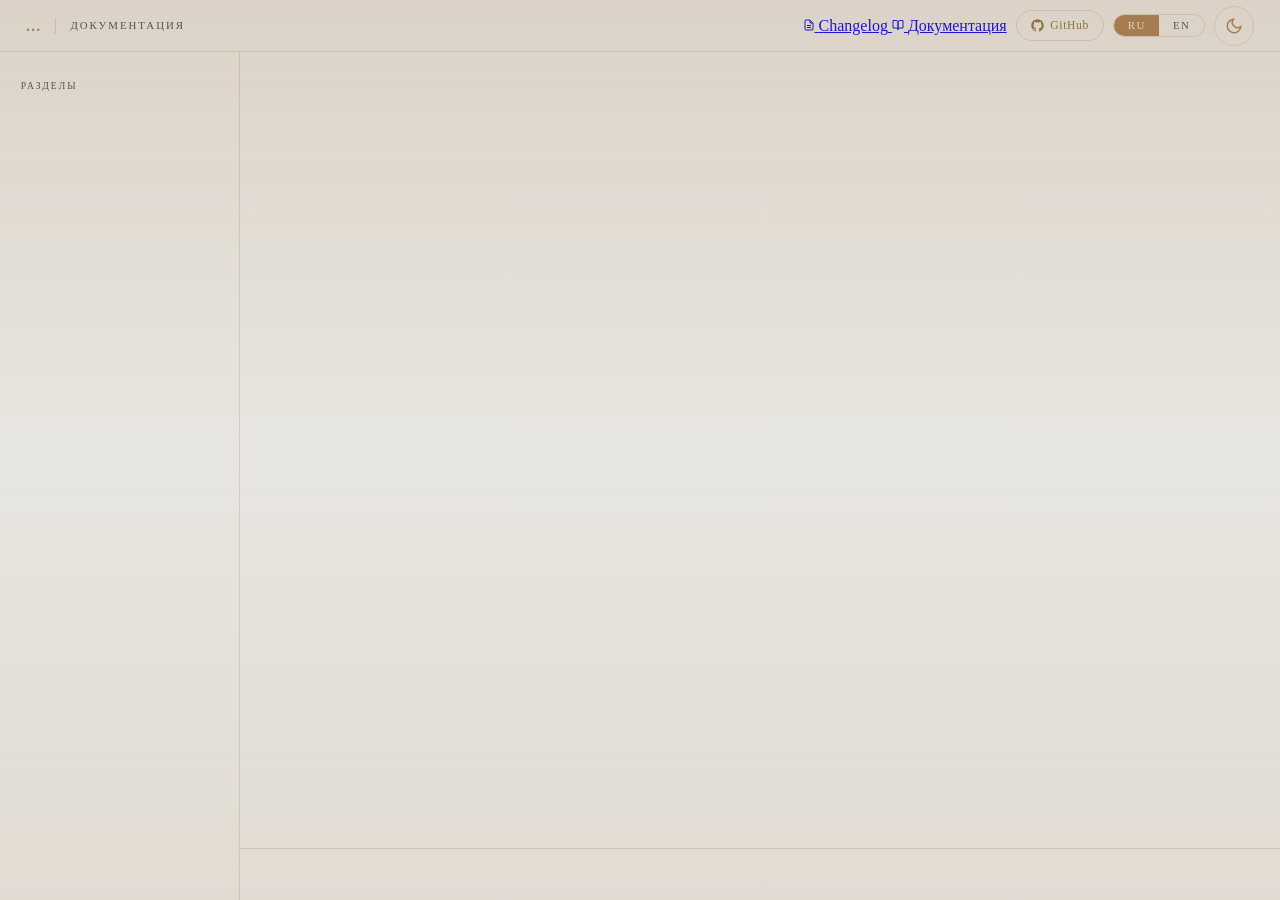
==== src/docs.html @ 7ac55b08 "broswer cache busting" ====
<!DOCTYPE html>
<html lang="ru" data-theme="dark">
<head>
  <meta charset="UTF-8" />
  <meta name="viewport" content="width=device-width, initial-scale=1.0" />
  <title>Документация — Zenjex</title>

  <link rel="stylesheet" href="css/variables.css" />
  <link rel="stylesheet" href="css/animations.css" />
  <link rel="stylesheet" href="css/layout.css" />
  <link rel="stylesheet" href="css/wiki.css" />
  <link rel="stylesheet" href="css/docs.css" />
</head>
<body>

<div class="app">

  <header class="topbar">
    <div class="topbar-left">
      <button class="sidebar-toggle" id="sidebar-toggle" aria-label="Toggle navigation" onclick="toggleSidebar()">
        <svg width="16" height="16" viewBox="0 0 24 24" fill="none" stroke="currentColor" stroke-width="2">
          <path d="M3 12h18M3 6h18M3 18h18"/>
        </svg>
      </button>
      <a class="topbar-logo" id="portfolio-link" href="#" aria-label="Back to portfolio">
        <span class="topbar-logo-name"><span id="topbar-project">…</span></span>
      </a>
      <div class="topbar-sep"></div>
      <span class="topbar-label t" data-ru="Документация" data-en="Documentation">Документация</span>
    </div>

    <div class="topbar-right">
      <nav class="topbar-nav" aria-label="Site navigation">
        <a class="topbar-nav-link" href="index.html">
          <svg width="12" height="12" viewBox="0 0 24 24" fill="none" stroke="currentColor" stroke-width="2">
            <path d="M14 2H6a2 2 0 00-2 2v16a2 2 0 002 2h12a2 2 0 002-2V8z"/>
            <polyline points="14 2 14 8 20 8"/>
            <line x1="16" y1="13" x2="8" y2="13"/>
            <line x1="16" y1="17" x2="8" y2="17"/>
          </svg>
          <span class="t" data-ru="Changelog" data-en="Changelog">Changelog</span>
        </a>
        <a class="topbar-nav-link topbar-nav-link--active" href="docs.html">
          <svg width="12" height="12" viewBox="0 0 24 24" fill="none" stroke="currentColor" stroke-width="2">
            <path d="M2 3h6a4 4 0 014 4v14a3 3 0 00-3-3H2z"/>
            <path d="M22 3h-6a4 4 0 00-4 4v14a3 3 0 013-3h7z"/>
          </svg>
          <span class="t" data-ru="Документация" data-en="Docs">Документация</span>
        </a>
      </nav>

      <a class="repo-link" id="repo-link" href="#" target="_blank" rel="noopener">
        <svg width="13" height="13" viewBox="0 0 24 24" fill="currentColor">
          <path d="M12 .5C5.65.5.5 5.65.5 12c0 5.1 3.3 9.4 7.9 10.9.58.1.79-.25.79-.56v-2c-3.2.7-3.88-1.54-3.88-1.54-.52-1.34-1.28-1.7-1.28-1.7-1.05-.72.08-.7.08-.7 1.16.08 1.77 1.2 1.77 1.2 1.03 1.76 2.7 1.25 3.36.96.1-.75.4-1.25.73-1.54-2.55-.29-5.23-1.28-5.23-5.68 0-1.25.45-2.28 1.18-3.08-.12-.29-.51-1.46.11-3.04 0 0 .96-.31 3.15 1.18a10.9 10.9 0 015.74 0C17.3 5.37 18.26 5.68 18.26 5.68c.62 1.58.23 2.75.11 3.04.74.8 1.18 1.83 1.18 3.08 0 4.41-2.69 5.38-5.25 5.67.41.35.78 1.05.78 2.12v3.15c0 .31.21.67.8.56C20.2 21.4 23.5 17.1 23.5 12 23.5 5.65 18.35.5 12 .5z"/>
        </svg>
        GitHub
      </a>

      <div class="lang-switcher" role="group" aria-label="Language">
        <button class="lang-btn active" id="btn-ru" onclick="setLang('ru')">RU</button>
        <button class="lang-btn"        id="btn-en" onclick="setLang('en')">EN</button>
      </div>

      <button class="theme-switcher" id="theme-toggle" aria-label="Toggle theme" onclick="toggleTheme()">
        <svg class="theme-icon sun" viewBox="0 0 24 24" fill="none" stroke="currentColor" stroke-width="2">
          <circle cx="12" cy="12" r="5"/>
          <path d="M12 1v2M12 21v2M4.22 4.22l1.42 1.42M18.36 18.36l1.42 1.42M1 12h2M21 12h2M4.22 19.78l1.42-1.42M18.36 5.64l1.42-1.42"/>
        </svg>
        <svg class="theme-icon moon" viewBox="0 0 24 24" fill="none" stroke="currentColor" stroke-width="2">
          <path d="M21 12.79A9 9 0 1 1 11.21 3 7 7 0 0 0 21 12.79z"/>
        </svg>
      </button>
    </div>
  </header>

  <div class="main">
    <div class="sidebar-backdrop" id="sidebar-backdrop" onclick="toggleSidebar()"></div>

    <nav class="sidebar" id="sidebar" aria-label="Documentation navigation">
      <p class="sidebar-section-label t" data-ru="Разделы" data-en="Sections">Разделы</p>
      <ul class="version-list" id="doc-list" role="list"></ul>
    </nav>

    <main class="content wiki-content" id="doc-content" aria-live="polite">
      <!-- Filled by docs.js -->
    </main>
  </div>

  <footer>
    <span class="t" id="footer-text" data-ru="" data-en=""></span>
  </footer>

</div>

<script src="js/theme.js"></script>
<script src="js/docs-loader.js?v=1773481471"></script>
<script src="js/lang.js"></script>
<script src="js/docs.js?v=1773481471"></script>
<script src="js/scroll.js"></script>

<script>
  function toggleSidebar() {
    const s = document.getElementById('sidebar');
    const b = document.getElementById('sidebar-backdrop');
    const t = document.getElementById('sidebar-toggle');
    const open = s.classList.toggle('open');
    b.classList.toggle('open', open);
    t.classList.toggle('open', open);
  }
</script>

<script>
  (function wireFooter() {
    const poll = setInterval(() => {
      const cfg = window.__cfg;
      if (!cfg) return;
      clearInterval(poll);
      const p  = cfg.site?.project || 'Zenjex';
      const el = document.getElementById('footer-text');
      if (el) {
        const yr = new Date().getFullYear();
        el.setAttribute('data-ru', `© ${yr}\u00a0${p}\u00a0—\u00a0документация`);
        el.setAttribute('data-en', `© ${yr}\u00a0${p}\u00a0—\u00a0documentation`);
        el.textContent = el.getAttribute('data-' + (window.getCurrentLang?.() || 'ru'));
      }
    }, 30);
  })();
</script>

<script>
  window.addEventListener('pageshow', () => {
    document.getElementById('page-transition')?.classList.remove('active');
  });
</script>

</body>
</html>
---- src/css/variables.css ----
/* ============================================================
   variables.css — Design tokens, identical to portfolio
   Accent colours are overridden at runtime by config-loader.js
   ============================================================ */

*, *::before, *::after {
  box-sizing: border-box;
  margin: 0;
  padding: 0;
}

/* ── Fallback accents (before config loads) ── */
:root {
  --accent-dark:  #847271;
  --accent-light: #a67c52;
}

/* ── Dark theme (default) ── */
:root {
  --accent:   var(--accent-dark);

  --bg:       #0d0d0d;
  --surface:  #161616;
  --card:     #1c1c1c;
  --accent2:  #e8d5a3;
  --text:     #f0ece4;
  --muted:    #8a8070;
  --border:   var(--border-dark,          rgba(132, 114, 113, 0.18));
  --glow:     var(--glow-dark,            rgba(132, 114, 113, 0.12));

  --gradient-top:    var(--gradient-top-dark,  rgba(132, 114, 113, 0.15));
  --gradient-bottom: var(--gradient-bot-dark,  rgba(132, 114, 113, 0.08));

  --sidebar-w: 240px;
}

/* ── Light theme ── */
[data-theme="light"] {
  --accent:   var(--accent-light);

  --bg:       #e8e6e1;
  --surface:  #d9d7d2;
  --card:     #cfcdbc;
  --accent2:  #8b6f3a;
  --text:     #1a1a1a;
  --muted:    #4a4a4a;
  --border:   var(--border-light,         rgba(166, 124, 82, 0.25));
  --glow:     var(--glow-light,           rgba(166, 124, 82, 0.15));

  --gradient-top:    var(--gradient-top-light, rgba(166, 124, 82, 0.18));
  --gradient-bottom: var(--gradient-bot-light, rgba(166, 124, 82, 0.10));
}

html { scroll-behavior: smooth; }

body {
  background-color:       var(--bg);
  background-image:       var(--noise-svg);
  background-attachment:  fixed;
  color:       var(--text);
  font-family: inherit;
  font-weight: 300;
  line-height: 1.7;
  overflow-x:  hidden;
}

/* ── Same gradient overlay as portfolio ── */
body::before {
  content: '';
  position: fixed;
  inset: 0;
  background: linear-gradient(
    to bottom,
    var(--gradient-top)    0%,
    transparent            50%,
    var(--gradient-bottom) 100%
  );
  pointer-events: none;
  z-index: 9999;
}
---- src/css/animations.css ----
/* ============================================================
   animations.css — Keyframes & transition helpers
   ============================================================ */

@keyframes fadeUp {
  from { opacity: 0; transform: translateY(28px); }
  to   { opacity: 1; transform: none; }
}

@keyframes spin {
  to { transform: rotate(360deg); }
}

@keyframes slideRight {
  from { opacity: 0; transform: translateX(-10px); }
  to   { opacity: 1; transform: none; }
}

/* ── Scroll reveal (same class name as portfolio) ── */
.reveal {
  opacity: 0;
  transform: translateY(20px);
  transition: opacity 0.6s ease, transform 0.6s ease;
}
.reveal.visible {
  opacity: 1;
  transform: none;
}

/* ── Language fade (same .t / .fading pattern) ── */
.t {
  transition: opacity 0.18s ease;
}
.t.fading {
  opacity: 0;
}

/* ── Release body entry ── */
.release-body {
  animation: fadeUp 0.4s cubic-bezier(0.22, 1, 0.36, 1) both;
}

/* ── Section stagger ── */
.release-section {
  animation: fadeUp 0.45s cubic-bezier(0.22, 1, 0.36, 1) both;
}
.release-section:nth-child(1) { animation-delay: 0.04s; }
.release-section:nth-child(2) { animation-delay: 0.08s; }
.release-section:nth-child(3) { animation-delay: 0.12s; }
.release-section:nth-child(4) { animation-delay: 0.16s; }
.release-section:nth-child(5) { animation-delay: 0.20s; }
.release-section:nth-child(6) { animation-delay: 0.24s; }
.release-section:nth-child(7) { animation-delay: 0.28s; }
.release-section:nth-child(8) { animation-delay: 0.32s; }
---- src/css/layout.css ----
/* ============================================================
   layout.css — Top bar, sidebar, content, footer
   ============================================================ */

/* ── App shell ── */
.app {
  display: flex;
  flex-direction: column;
  min-height: 100vh;
}

/* ════════════════════════════════════════════════════════════
   TOP BAR
   ════════════════════════════════════════════════════════════ */
.topbar {
  position: fixed;
  top: 0; left: 0; right: 0;
  z-index: 500;
  height: 52px;
  display: flex;
  align-items: center;
  justify-content: space-between;
  padding: 0 1.6rem;
  border-bottom: 1px solid var(--border);
  background: rgba(13, 13, 13, 0.88);
  backdrop-filter: blur(18px);
  -webkit-backdrop-filter: blur(18px);
}

[data-theme="light"] .topbar {
  background: rgba(232, 230, 225, 0.88);
}

.topbar-left  { display: flex; align-items: center; gap: 0.9rem; }
.topbar-right { display: flex; align-items: center; gap: 0.6rem; }

/* Project name link */
.topbar-logo {
  display: flex;
  align-items: center;
  gap: 0.5rem;
  text-decoration: none;
  color: var(--text);
}

.topbar-logo-name {
  font-size: 0.95rem;
  font-weight: 700;
  letter-spacing: -0.01em;
  color: var(--text);
}
.topbar-logo-name span { color: var(--accent); }

.topbar-sep {
  width: 1px;
  height: 16px;
  background: var(--border);
}

.topbar-label {
  font-size: 0.68rem;
  letter-spacing: 0.18em;
  text-transform: uppercase;
  color: var(--muted);
}

/* GitHub pill — matches portfolio's .link-pill */
.repo-link {
  display: inline-flex;
  align-items: center;
  gap: 0.4rem;
  padding: 0.32rem 0.85rem;
  border: 1px solid var(--border);
  border-radius: 999px;
  font-size: 0.72rem;
  font-weight: 500;
  letter-spacing: 0.06em;
  color: var(--accent2);
  text-decoration: none;
  transition: background 0.22s, border-color 0.22s, transform 0.18s;
}
.repo-link:hover {
  background: var(--glow);
  border-color: var(--accent);
  transform: translateY(-1px);
}

/* ── Theme switcher (identical to portfolio) ── */
.theme-switcher {
  width: 40px;
  height: 40px;
  border-radius: 50%;
  border: 1px solid var(--border);
  background: transparent;
  cursor: pointer;
  display: flex;
  align-items: center;
  justify-content: center;
  transition: border-color 0.2s, transform 0.2s;
  position: relative;
}
.theme-switcher:hover  { border-color: var(--accent); transform: scale(1.05); }
.theme-switcher:active { transform: scale(0.95); }

.theme-icon {
  width: 18px;
  height: 18px;
  color: var(--accent);
  transition: opacity 0.3s, transform 0.3s;
}
.theme-icon.sun  { position: absolute; opacity: 1; transform: rotate(0deg) scale(1); }
.theme-icon.moon { position: absolute; opacity: 0; transform: rotate(90deg) scale(0); }

[data-theme="light"] .theme-icon.sun  { opacity: 0; transform: rotate(-90deg) scale(0); }
[data-theme="light"] .theme-icon.moon { opacity: 1; transform: rotate(0deg) scale(1); }

/* ── Lang switcher (identical to portfolio) ── */
.lang-switcher {
  display: flex;
  border: 1px solid var(--border);
  border-radius: 999px;
  overflow: hidden;
  background: transparent;
}

.lang-btn {
  padding: 0.34rem 0.85rem;
  font-family: inherit;
  font-size: 0.68rem;
  font-weight: 500;
  letter-spacing: 0.13em;
  text-transform: uppercase;
  color: var(--muted);
  background: none;
  border: none;
  cursor: pointer;
  transition: color 0.2s, background 0.2s;
  line-height: 1;
}
.lang-btn.active         { color: var(--bg); background: var(--accent); }
.lang-btn:not(.active):hover { color: var(--accent2); }

/* ── Mobile: sidebar toggle button ── */
.sidebar-toggle {
  display: none;
  width: 40px;
  height: 40px;
  border-radius: 50%;
  border: 1px solid var(--border);
  background: transparent;
  cursor: pointer;
  align-items: center;
  justify-content: center;
  color: var(--accent);
  transition: border-color 0.2s, background 0.2s;
}
.sidebar-toggle:hover { border-color: var(--accent); background: var(--glow); }
.sidebar-toggle.open  { background: var(--glow); border-color: var(--accent); }

/* ════════════════════════════════════════════════════════════
   MAIN LAYOUT (sidebar + content)
   ════════════════════════════════════════════════════════════ */
.main {
  display: flex;
  flex: 1;
  padding-top: 52px;
}

/* ── Sidebar ── */
.sidebar {
  position: fixed;
  top: 52px;
  left: 0;
  bottom: 0;
  width: var(--sidebar-w);
  overflow-y: auto;
  border-right: 1px solid var(--border);
  padding: 1.6rem 0 2rem;
  scrollbar-width: thin;
  scrollbar-color: var(--border) transparent;
}

.sidebar-section-label {
  font-size: 0.6rem;
  letter-spacing: 0.22em;
  text-transform: uppercase;
  color: var(--muted);
  padding: 0 1.3rem;
  margin-bottom: 0.5rem;
}

.version-list {
  list-style: none;
}

/* Each version entry */
.version-item {
  position: relative;
  border-left: 2px solid transparent;
  transition: border-color 0.2s;
}
.version-item.active {
  border-left-color: var(--accent);
}

.version-btn {
  width: 100%;
  padding: 0.55rem 1.3rem;
  background: none;
  border: none;
  cursor: pointer;
  text-align: left;
  font-family: inherit;
  display: flex;
  flex-direction: column;
  gap: 0.12rem;
  transition: background 0.18s;
}
.version-btn:hover { background: var(--glow); }

.version-btn-tag {
  font-size: 0.88rem;
  font-weight: 700;
  color: var(--text);
  letter-spacing: -0.01em;
  transition: color 0.2s;
}
.version-item.active .version-btn-tag { color: var(--accent); }

.version-btn-date {
  font-size: 0.65rem;
  letter-spacing: 0.05em;
  color: var(--muted);
}

/* ── Content area ── */
.content {
  margin-left: var(--sidebar-w);
  flex: 1;
  padding: 2.8rem 3rem 7rem;
  max-width: calc(var(--sidebar-w) + 760px);
}

/* ── Release header ── */
.release-header {
  margin-bottom: 2.2rem;
}

.release-version-tag {
  font-size: clamp(2rem, 5vw, 2.8rem);
  font-weight: 700;
  letter-spacing: -0.02em;
  line-height: 1.1;
  margin-bottom: 0.55rem;
}
.release-version-tag span { color: var(--accent); }

.release-meta {
  display: flex;
  align-items: center;
  gap: 0.8rem;
  flex-wrap: wrap;
}

.release-date {
  font-size: 0.75rem;
  letter-spacing: 0.08em;
  color: var(--muted);
}

/* ── Horizontal rule between header and body ── */
.release-rule {
  height: 1px;
  background: var(--border);
  margin: 1.8rem 0 2.4rem;
}

/* ── Footer ── */
footer {
  margin-left: var(--sidebar-w);
  padding: 1.6rem 3rem;
  border-top: 1px solid var(--border);
  color: var(--muted);
  font-size: 0.74rem;
  letter-spacing: 0.05em;
  text-align: center;
}

/* ════════════════════════════════════════════════════════════
   MOBILE  ≤ 768 px
   ════════════════════════════════════════════════════════════ */
@media (max-width: 768px) {
  :root { --sidebar-w: 0px; }

  .topbar { padding: 0 1rem; }

  .topbar-sep,
  .topbar-label { display: none; }

  .sidebar-toggle { display: flex; }

  /* Sidebar slides in from the left as an overlay */
  .sidebar {
    width: 80vw;
    max-width: 300px;
    transform: translateX(-110%);
    transition: transform 0.3s cubic-bezier(0.22, 1, 0.36, 1);
    z-index: 400;
    background: var(--bg);
    border-right: 1px solid var(--border);
  }
  .sidebar.open { transform: translateX(0); }

  /* Dim overlay behind the open sidebar */
  .sidebar-backdrop {
    display: none;
    position: fixed;
    inset: 0;
    z-index: 399;
    background: rgba(0,0,0,0.5);
  }
  .sidebar-backdrop.open { display: block; }

  .content {
    margin-left: 0;
    padding: 1.6rem 1.2rem 5rem;
  }

  footer {
    margin-left: 0;
    padding: 1.4rem 1.2rem;
  }
}

@media (max-width: 400px) {
  .release-version-tag { font-size: 1.7rem; }
  .content { padding: 1.2rem 1rem 4rem; }
}

/* ── Touch: no hover lifts ── */
@media (hover: none) {
  .repo-link:hover  { transform: none; }
  .version-btn:hover { background: transparent; }
}


/* ════════════════════════════════════════════════════════════
   SIDEBAR — версионные группы
   ════════════════════════════════════════════════════════════ */

/* Группа мажорной версии */
.version-group {
  margin-bottom: 0.25rem;
}

/* Лейбл группы (V3, V2, V1) */
.version-group-label {
  font-size: 0.55rem;
  letter-spacing: 0.28em;
  text-transform: uppercase;
  color: var(--accent);
  opacity: 0.55;
  padding: 0.9rem 1.3rem 0.3rem;
  user-select: none;
}

/* Список релизов внутри группы */
.version-sublist {
  list-style: none;
}

/* Минорный релиз — чуть меньше и с отступом */
.version-item:not(.version-item--major) .version-btn {
  padding: 0.38rem 1.3rem 0.38rem 1.8rem;
}

.version-item:not(.version-item--major) .version-btn-tag {
  font-size: 0.78rem;
  font-weight: 500;
  color: var(--muted);
}

.version-item:not(.version-item--major).active .version-btn-tag {
  color: var(--accent);
}

.version-item:not(.version-item--major) .version-btn-date {
  font-size: 0.6rem;
}

/* Мажорный релиз — крупнее, ярче */
.version-item--major .version-btn {
  padding: 0.55rem 1.3rem;
}

.version-item--major .version-btn-tag {
  font-size: 0.9rem;
  font-weight: 700;
  color: var(--text);
  display: flex;
  align-items: center;
  gap: 0.5rem;
}

.version-item--major.active .version-btn-tag {
  color: var(--accent);
}

/* Цветная точка перед мажорной версией */
.version-btn-major-dot {
  display: inline-block;
  width: 6px;
  height: 6px;
  border-radius: 50%;
  background: var(--accent);
  flex-shrink: 0;
  opacity: 0.75;
  transition: opacity 0.2s;
}
.version-item--major.active .version-btn-major-dot,
.version-item--major .version-btn:hover .version-btn-major-dot {
  opacity: 1;
}

/* Разделительная линия перед группой (кроме первой) */
.version-group + .version-group .version-group-label {
  border-top: 1px solid var(--border);
  padding-top: 1rem;
}


/* ════════════════════════════════════════════════════════════
   CONTENT — мажорный релиз
   ════════════════════════════════════════════════════════════ */

/* Выделенный бэкграунд для шапки мажорного релиза */
.release-header--major {
  position: relative;
  padding: 1.8rem 2rem 1.8rem;
  margin: -0.8rem -1.2rem 0;
  border-radius: 12px;
  border: 1px solid color-mix(in srgb, var(--accent) 25%, var(--border));
  background: color-mix(in srgb, var(--accent) 5%, var(--card));
  overflow: hidden;
}

/* Декоративное свечение в углу */
.release-header--major::before {
  content: '';
  position: absolute;
  top: -40px;
  right: -40px;
  width: 180px;
  height: 180px;
  border-radius: 50%;
  background: radial-gradient(circle, color-mix(in srgb, var(--accent) 18%, transparent), transparent 70%);
  pointer-events: none;
}

/* Бейдж "MAJOR RELEASE" */
.release-header--major::after {
  content: 'MAJOR RELEASE';
  position: absolute;
  top: 1rem;
  right: 1.2rem;
  font-size: 0.52rem;
  font-weight: 700;
  letter-spacing: 0.2em;
  color: var(--accent);
  opacity: 0.6;
}

/* Версионный тег крупнее у мажора */
.release-header--major .release-version-tag {
  font-size: clamp(2.4rem, 6vw, 3.4rem);
}

@media (max-width: 768px) {
  .release-header--major {
    margin: -0.4rem -0.4rem 0;
    padding: 1.4rem 1.2rem 1.4rem;
  }
  .release-header--major::after {
    display: none;
  }
}
---- src/css/docs.css ----
/* ============================================================
   docs.css — Documentation page styles.
   Uses only CSS variables from variables.css — same system
   as changelog.css. No hardcoded colours anywhere.
   ============================================================ */

/* ── Page header ── */
.doc-page-header {
  margin-bottom: 0.5rem;
}

.doc-page-title {
  font-size: clamp(1.7rem, 4vw, 2.4rem);
  font-weight: 700;
  letter-spacing: -0.02em;
  line-height: 1.15;
  color: var(--text);
}

/* ── Body container ── */
.doc-body {
  max-width: 720px;
}

/* ════════════════════════════════════════════════════════════
   HEADINGS
   ════════════════════════════════════════════════════════════ */
.doc-heading--1 {
  font-size: 1.5rem;
  font-weight: 700;
  color: var(--text);
  margin: 2.4rem 0 0.8rem;
  padding-top: 2rem;
  border-top: 1px solid var(--border);
}
.doc-heading--1:first-child { border-top: none; padding-top: 0; margin-top: 0; }

.doc-heading--2 {
  font-size: 1.15rem;
  font-weight: 700;
  color: var(--text);
  margin: 2.2rem 0 0.7rem;
  padding-top: 1.8rem;
  border-top: 1px solid var(--border);
}
.doc-heading--2:first-child { border-top: none; padding-top: 0; margin-top: 0; }

.doc-heading--3 {
  font-size: 0.97rem;
  font-weight: 700;
  color: var(--text);
  margin: 1.6rem 0 0.5rem;
}

.doc-heading--4 {
  font-size: 0.88rem;
  font-weight: 700;
  color: var(--accent2);
  margin: 1.2rem 0 0.4rem;
  letter-spacing: 0.02em;
}

/* ════════════════════════════════════════════════════════════
   PARAGRAPH
   ════════════════════════════════════════════════════════════ */
.doc-paragraph {
  font-size: 0.88rem;
  line-height: 1.75;
  color: var(--muted);
  margin: 0 0 0.9rem;
}

/* ════════════════════════════════════════════════════════════
   INLINE ELEMENTS  (code, bold, links)
   Same rules as changelog — uses var(--accent2), var(--surface)
   ════════════════════════════════════════════════════════════ */
.doc-paragraph code,
.doc-list-item code,
.doc-note-text code,
.doc-table th code,
.doc-table td code,
.doc-heading--1 code,
.doc-heading--2 code,
.doc-heading--3 code,
.doc-heading--4 code {
  font-family: 'SFMono-Regular', 'Consolas', 'Liberation Mono', monospace;
  font-size: 0.82em;
  font-weight: 500;
  color: var(--accent2);
  background: color-mix(in srgb, var(--accent) 10%, var(--surface));
  border: 1px solid var(--border);
  border-radius: 4px;
  padding: 0.05em 0.35em;
  white-space: nowrap;
  display: inline-block;
  vertical-align: baseline;
  line-height: 1.5;
}

[data-theme="light"] .doc-paragraph code,
[data-theme="light"] .doc-list-item code,
[data-theme="light"] .doc-note-text code,
[data-theme="light"] .doc-table td code {
  background: color-mix(in srgb, var(--accent) 10%, var(--card));
}

.doc-paragraph a,
.doc-list-item a,
.doc-note-text a {
  color: var(--accent);
  text-decoration: none;
  border-bottom: 1px solid color-mix(in srgb, var(--accent) 35%, transparent);
  transition: border-color 0.18s, color 0.18s;
}
.doc-paragraph a:hover,
.doc-list-item a:hover,
.doc-note-text a:hover {
  color: var(--accent2);
  border-bottom-color: var(--accent2);
}

/* ════════════════════════════════════════════════════════════
   LIST
   ════════════════════════════════════════════════════════════ */
.doc-list {
  list-style: none;
  padding: 0;
  margin: 0 0 1rem;
}

.doc-list-item {
  display: block;
  position: relative;
  padding: 0.35rem 1rem 0.35rem 2.2rem;
  font-size: 0.88rem;
  line-height: 1.65;
  color: var(--muted);
  transition: background 0.15s;
}
.doc-list-item:hover {
  background: color-mix(in srgb, var(--accent) 5%, transparent);
}

/* Bullet — accent colour, same as changelog section items */
.doc-list-item::before {
  content: '';
  position: absolute;
  left: 0.85rem;
  top: 0.72em;
  width: 5px;
  height: 5px;
  border-radius: 50%;
  background: var(--accent);
  opacity: 0.7;
  transition: opacity 0.2s;
}
.doc-list-item:hover::before { opacity: 1; }

.doc-list-item-text { display: inline; }

/* Ordered list */
.doc-list--ordered {
  counter-reset: ol-counter;
}
.doc-list--ordered .doc-list-item {
  counter-increment: ol-counter;
  padding-left: 2.4rem;
}
.doc-list--ordered .doc-list-item::before {
  content: counter(ol-counter);
  background: transparent;
  border-radius: 0;
  width: auto;
  height: auto;
  font-size: 0.7rem;
  font-weight: 700;
  color: var(--accent);
  opacity: 1;
  top: 0.42em;
  left: 0.6rem;
}

/* ════════════════════════════════════════════════════════════
   CODE BLOCK
   ════════════════════════════════════════════════════════════ */
.doc-code-wrap {
  position: relative;
  margin: 0.8rem 0 1.2rem;
  border-radius: 10px;
  border: 1px solid var(--border);
  background: var(--card);
  overflow: hidden;
  transition: border-color 0.22s;
}
.doc-code-wrap:hover {
  border-color: color-mix(in srgb, var(--accent) 40%, var(--border));
}

.doc-code-lang {
  display: block;
  padding: 0.32rem 1rem;
  font-size: 0.6rem;
  font-weight: 700;
  letter-spacing: 0.16em;
  text-transform: uppercase;
  color: var(--accent);
  opacity: 0.7;
  border-bottom: 1px solid var(--border);
  background: color-mix(in srgb, var(--accent) 5%, var(--surface));
}

.doc-code-wrap pre {
  margin: 0;
  padding: 1rem 1.2rem;
  overflow-x: auto;
  background: transparent;
}

.doc-code-wrap pre code {
  font-family: 'SFMono-Regular', 'Consolas', 'Liberation Mono', monospace;
  font-size: 0.8rem;
  line-height: 1.65;
  color: var(--text);
  background: none;
  border: none;
  padding: 0;
  white-space: pre;
  display: block;
  border-radius: 0;
}

/* ════════════════════════════════════════════════════════════
   NOTE / CALLOUT
   ════════════════════════════════════════════════════════════ */
.doc-note {
  display: flex;
  align-items: flex-start;
  gap: 0.6rem;
  margin: 0.8rem 0 1rem;
  padding: 0.75rem 1rem;
  background: color-mix(in srgb, var(--accent) 6%, var(--surface));
  border: 1px solid color-mix(in srgb, var(--accent) 25%, var(--border));
  border-left: 3px solid var(--accent);
  border-radius: 0 6px 6px 0;
  font-size: 0.83rem;
  line-height: 1.6;
  color: var(--muted);
}

.doc-note-icon {
  flex-shrink: 0;
  color: var(--accent);
  margin-top: 0.1em;
  opacity: 0.8;
}

.doc-note-text { flex: 1; }

/* ════════════════════════════════════════════════════════════
   TABLE
   ════════════════════════════════════════════════════════════ */
.doc-table-wrap {
  margin: 0.8rem 0 1.2rem;
  border-radius: 10px;
  border: 1px solid var(--border);
  overflow-x: auto;
  transition: border-color 0.22s;
}
.doc-table-wrap:hover {
  border-color: color-mix(in srgb, var(--accent) 40%, var(--border));
}

.doc-table {
  width: 100%;
  border-collapse: collapse;
  font-size: 0.82rem;
}

.doc-table th {
  padding: 0.6rem 1rem;
  text-align: left;
  font-weight: 700;
  color: var(--text);
  background: var(--surface);
  border-bottom: 1px solid var(--border);
  white-space: nowrap;
}

.doc-table td {
  padding: 0.5rem 1rem;
  color: var(--muted);
  border-bottom: 1px solid color-mix(in srgb, var(--border) 50%, transparent);
  line-height: 1.55;
}

.doc-table tr:last-child td { border-bottom: none; }
.doc-table tr:hover td {
  background: color-mix(in srgb, var(--accent) 5%, transparent);
}

/* ════════════════════════════════════════════════════════════
   RULE
   ════════════════════════════════════════════════════════════ */
.doc-rule {
  height: 1px;
  background: var(--border);
  margin: 1.8rem 0;
}

/* ════════════════════════════════════════════════════════════
   MOBILE
   ════════════════════════════════════════════════════════════ */
@media (max-width: 768px) {
  .doc-body { max-width: 100%; }
  .doc-heading--2 { font-size: 1.05rem; }
  .doc-heading--3 { font-size: 0.92rem; }
  .doc-list-item  { padding: 0.3rem 0.8rem 0.3rem 1.8rem; }
  .doc-list-item::before { left: 0.55rem; }
  .doc-code-wrap pre { padding: 0.75rem 0.9rem; }
  .doc-table th,
  .doc-table td  { padding: 0.45rem 0.75rem; }
}

/* ── Prev / Next page navigation ── */
.doc-page-nav {
  display: flex;
  justify-content: space-between;
  gap: 1rem;
  margin-top: 3rem;
  padding-top: 1.5rem;
  border-top: 1px solid var(--border);
}

.doc-nav-link {
  display: flex;
  flex-direction: column;
  gap: 0.2rem;
  padding: 0.7rem 1rem;
  background: none;
  border: 1px solid var(--border);
  border-radius: 8px;
  cursor: pointer;
  font-family: inherit;
  text-align: left;
  max-width: 48%;
  transition: border-color 0.2s, background 0.2s;
}
.doc-nav-link:hover {
  border-color: var(--accent);
  background: var(--glow);
}
.doc-nav-link--next {
  margin-left: auto;
  text-align: right;
  align-items: flex-end;
}

/* Label ("← Назад" / "Далее →") */
.doc-nav-link > .t {
  font-size: 0.65rem;
  font-weight: 600;
  letter-spacing: 0.1em;
  text-transform: uppercase;
  color: var(--accent);
}

/* Page title inside nav button */
.doc-nav-title {
  font-size: 0.85rem;
  font-weight: 600;
  color: var(--text);
}

@media (max-width: 600px) {
  .doc-page-nav { flex-direction: column; }
  .doc-nav-link { max-width: 100%; }
  .doc-nav-link:last-child { margin-left: 0; }
}

/* Fragment wrapper — small top padding so first heading isn't flush to top */
.doc-fragment {
  padding-top: 0;
}

/* First heading inside doc-body has no top margin/border/padding */
.doc-body > .doc-heading--2:first-child,
.doc-body > .doc-heading--3:first-child,
.doc-body > .doc-heading--4:first-child,
.doc-body > h2:first-child,
.doc-body > h3:first-child,
.doc-body > h4:first-child {
  margin-top: 0;
  padding-top: 0;
  border-top: none;
}

/* Also kill top margin on doc-body itself */
.doc-body {
  margin-top: 0;
}

/* ── C# syntax highlighting ── */
.doc-code-wrap pre code .hl-k { color: #4ccbad !important; }
.doc-code-wrap pre code .hl-t { color: #7dd3f0 !important; }
.doc-code-wrap pre code .hl-s { color: #ce9178 !important; }
.doc-code-wrap pre code .hl-c { color: #6a9955 !important; font-style: italic; }
.doc-code-wrap pre code .hl-a { color: #dcdcaa !important; }

[data-theme="light"] .doc-code-wrap pre code .hl-k { color: #0a6e5a !important; }
[data-theme="light"] .doc-code-wrap pre code .hl-t { color: #1a6fa8 !important; }
[data-theme="light"] .doc-code-wrap pre code .hl-s { color: #a31515 !important; }
[data-theme="light"] .doc-code-wrap pre code .hl-c { color: #4a7c3f !important; }
[data-theme="light"] .doc-code-wrap pre code .hl-a { color: #795e26 !important; }
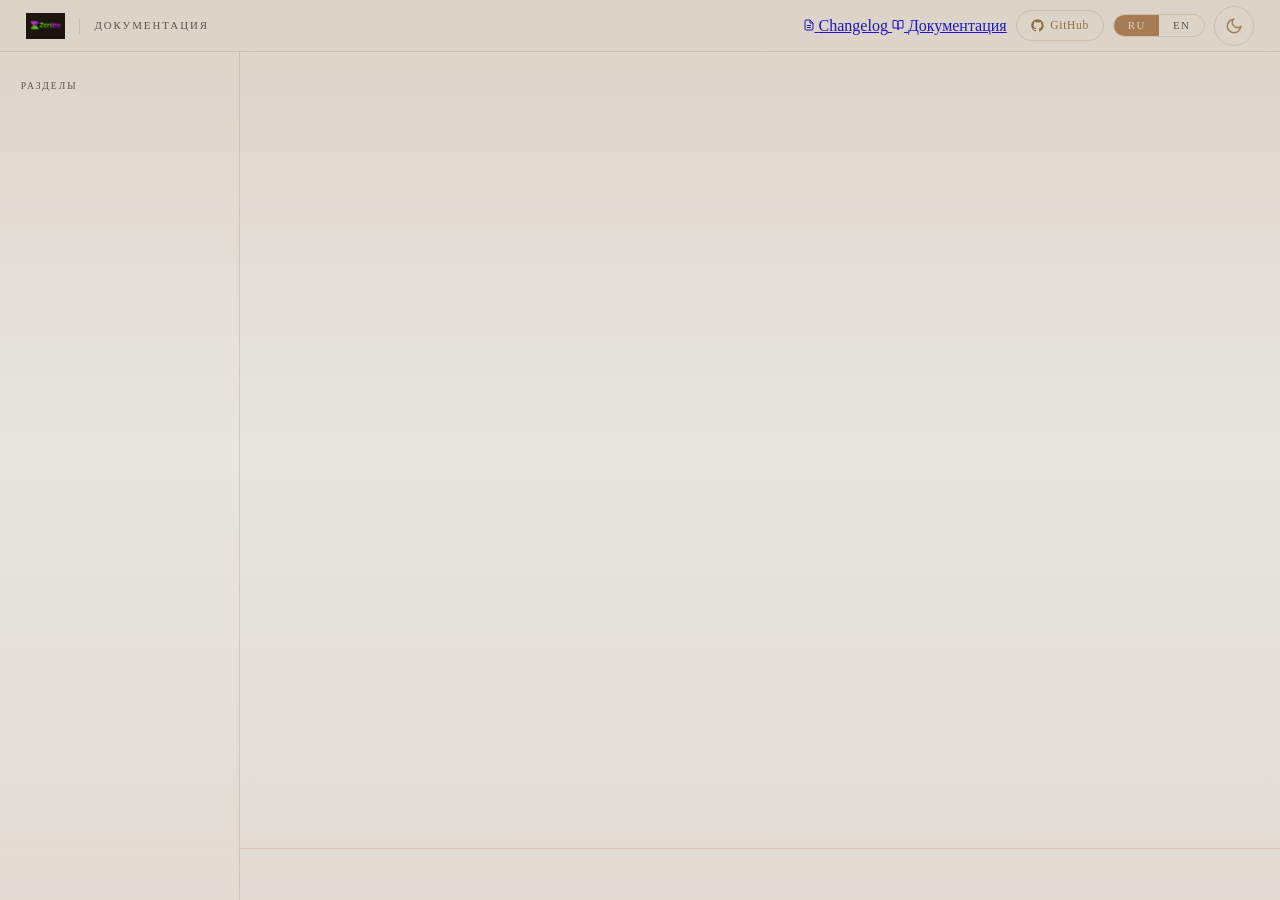
==== commit e0a5c93d: "Added home page" ====
--- a/src/docs.html
+++ b/src/docs.html
@@ -22,8 +22,8 @@
           <path d="M3 12h18M3 6h18M3 18h18"/>
         </svg>
       </button>
-      <a class="topbar-logo" id="portfolio-link" href="#" aria-label="Back to portfolio">
-        <span class="topbar-logo-name"><span id="topbar-project">…</span></span>
+      <a class="topbar-logo" id="portfolio-link" href="home.html" aria-label="Zenjex — Home">
+        <img class="topbar-logo-img" src="img/logo.png" alt="Zenjex" />
       </a>
       <div class="topbar-sep"></div>
       <span class="topbar-label t" data-ru="Документация" data-en="Documentation">Документация</span>
--- a/src/css/layout.css
+++ b/src/css/layout.css
@@ -41,6 +41,15 @@
   gap: 0.5rem;
   text-decoration: none;
   color: var(--text);
+  background: transparent;
+}
+
+/* Logo as image */
+.topbar-logo-img {
+  height: 26px;
+  width: auto;
+  display: block;
+  background: transparent;
 }
 
 .topbar-logo-name {
--- a/src/css/docs.css
+++ b/src/css/docs.css
@@ -97,6 +97,15 @@
   line-height: 1.5;
 }
 
+/* Inside table cells, code stays as one unit but cell text can still wrap around it */
+.doc-table th code,
+.doc-table td code {
+  white-space: nowrap;
+  display: inline-block;
+  word-break: normal;
+  overflow-wrap: normal;
+}
+
 [data-theme="light"] .doc-paragraph code,
 [data-theme="light"] .doc-list-item code,
 [data-theme="light"] .doc-note-text code,
@@ -272,9 +281,31 @@
 
 .doc-table {
   width: 100%;
+  table-layout: fixed;
   border-collapse: collapse;
   font-size: 0.82rem;
 }
+/* 3-column tables: first col wider, other two share remaining space */
+.doc-table th:first-child,
+.doc-table td:first-child { width: 42%; }
+.doc-table th:nth-child(2),
+.doc-table td:nth-child(2) { width: 26%; }
+.doc-table th:nth-child(3),
+.doc-table td:nth-child(3) { width: 32%; }
+
+/* 4-column tables */
+.doc-table:has(th:nth-child(4)) {
+  table-layout: auto;
+}
+.doc-table:has(th:nth-child(4)) th:nth-child(1),
+.doc-table:has(th:nth-child(4)) td:nth-child(1) { width: 16%; }
+.doc-table:has(th:nth-child(4)) th:nth-child(2),
+.doc-table:has(th:nth-child(4)) td:nth-child(2) { width: 42%; }
+.doc-table:has(th:nth-child(4)) th:nth-child(3),
+.doc-table:has(th:nth-child(4)) td:nth-child(3) { width: 21%; }
+.doc-table:has(th:nth-child(4)) th:nth-child(4),
+.doc-table:has(th:nth-child(4)) td:nth-child(4) { width: 21%; }
+
 
 .doc-table th {
   padding: 0.6rem 1rem;
@@ -283,7 +314,7 @@
   color: var(--text);
   background: var(--surface);
   border-bottom: 1px solid var(--border);
-  white-space: nowrap;
+  word-break: break-word;
 }
 
 .doc-table td {
@@ -291,6 +322,8 @@
   color: var(--muted);
   border-bottom: 1px solid color-mix(in srgb, var(--border) 50%, transparent);
   line-height: 1.55;
+  word-break: break-word;
+  overflow-wrap: break-word;
 }
 
 .doc-table tr:last-child td { border-bottom: none; }
@@ -411,3 +444,293 @@
 [data-theme="light"] .doc-code-wrap pre code .hl-s { color: #a31515 !important; }
 [data-theme="light"] .doc-code-wrap pre code .hl-c { color: #4a7c3f !important; }
 [data-theme="light"] .doc-code-wrap pre code .hl-a { color: #795e26 !important; }
+
+/* ════════════════════════════════════════════════════════════
+   DIAGRAMS
+   ════════════════════════════════════════════════════════════ */
+
+/* ── Shared ── */
+.dgm-flow-label code,
+.dgm-tl-label,
+.dgm-hier-box code,
+.dgm-arch-item {
+  font-family: 'SFMono-Regular', 'Consolas', 'Liberation Mono', monospace;
+  font-size: 0.8rem;
+}
+
+/* ── Flow diagram ── */
+.dgm-flow-title {
+  font-size: 0.82rem;
+  font-weight: 700;
+  color: var(--accent);
+  margin-bottom: 0.6rem;
+  letter-spacing: 0.02em;
+}
+
+.dgm-flow {
+  display: flex;
+  flex-direction: column;
+  margin: 0.8rem 0 1.2rem;
+  padding: 1.2rem 1.4rem;
+  background: var(--surface);
+  border: 1px solid var(--border);
+  border-radius: 8px;
+}
+
+.dgm-flow-item {
+  display: flex;
+  gap: 0;
+  min-height: 2.2rem;
+}
+
+.dgm-flow-connector {
+  display: flex;
+  flex-direction: column;
+  align-items: center;
+  width: 20px;
+  flex-shrink: 0;
+}
+
+.dgm-flow-dot {
+  width: 10px;
+  height: 10px;
+  border-radius: 50%;
+  background: var(--accent);
+  margin-top: 0.4rem;
+  flex-shrink: 0;
+  z-index: 1;
+}
+.dgm-flow-dot--child {
+  width: 8px;
+  height: 8px;
+  background: color-mix(in srgb, var(--accent) 60%, var(--border));
+}
+
+.dgm-flow-line {
+  width: 2px;
+  flex: 1;
+  background: color-mix(in srgb, var(--accent) 25%, var(--border));
+  min-height: 0.6rem;
+}
+
+.dgm-flow-content {
+  flex: 1;
+  padding: 0.3rem 0 0.5rem 0.7rem;
+}
+
+.dgm-flow-label code {
+  color: var(--text);
+  background: color-mix(in srgb, var(--accent) 8%, var(--surface));
+  border: 1px solid color-mix(in srgb, var(--accent) 20%, var(--border));
+  border-radius: 4px;
+  padding: 0.15em 0.5em;
+  display: inline-block;
+}
+
+.dgm-flow-note {
+  font-size: 0.74rem;
+  color: var(--muted);
+  margin-top: 0.2rem;
+  padding-left: 0.1rem;
+}
+
+.dgm-flow-children {
+  margin-left: 1rem;
+  margin-top: 0.3rem;
+  padding-left: 0.8rem;
+  border-left: 2px solid color-mix(in srgb, var(--accent) 20%, var(--border));
+}
+
+/* ── Hierarchy diagram ── */
+.dgm-hierarchy {
+  margin: 0.8rem 0 1.2rem;
+  display: flex;
+  flex-direction: column;
+  gap: 0;
+}
+
+.dgm-hier-node {
+  display: flex;
+  flex-direction: column;
+  padding-left: calc(var(--depth, 0) * 2rem);
+}
+.dgm-hier-node + .dgm-hier-node { margin-top: 0.5rem; }
+
+.dgm-hier-box {
+  display: inline-flex;
+  align-items: center;
+  gap: 0.6rem;
+  padding: 0.5rem 1rem;
+  background: var(--surface);
+  border: 1px solid var(--border);
+  border-radius: 6px;
+  border-left: 3px solid var(--accent);
+  font-size: 0.82rem;
+  align-self: flex-start;
+}
+.dgm-hier-node[style*="--depth:1"] .dgm-hier-box {
+  border-left-color: color-mix(in srgb, var(--accent) 55%, var(--border));
+}
+.dgm-hier-node[style*="--depth:2"] .dgm-hier-box {
+  border-left-color: color-mix(in srgb, var(--accent) 30%, var(--border));
+}
+
+.dgm-hier-box code { color: var(--text); background: none; border: none; padding: 0; }
+.dgm-hier-sub { font-size: 0.72rem; color: var(--muted); }
+
+.dgm-hier-children {
+  margin-left: 1.5rem;
+  margin-top: 0.4rem;
+  padding-left: 0.8rem;
+  border-left: 2px dashed color-mix(in srgb, var(--accent) 30%, var(--border));
+  display: flex;
+  flex-direction: column;
+  gap: 0.4rem;
+}
+
+/* ── Timeline diagram ── */
+.dgm-timeline {
+  margin: 0.8rem 0 1.2rem;
+  display: flex;
+  flex-direction: column;
+  gap: 1.4rem;
+}
+
+.dgm-tl-group-label {
+  font-size: 0.6rem;
+  font-weight: 700;
+  letter-spacing: 0.18em;
+  text-transform: uppercase;
+  color: var(--accent);
+  opacity: 0.8;
+  margin-bottom: 0.5rem;
+}
+
+.dgm-tl-items {
+  display: flex;
+  flex-direction: column;
+  padding: 0.6rem 1rem;
+  background: var(--surface);
+  border: 1px solid var(--border);
+  border-radius: 8px;
+}
+
+.dgm-tl-item {
+  display: flex;
+  gap: 0;
+  min-height: 2rem;
+}
+
+.dgm-tl-connector {
+  display: flex;
+  flex-direction: column;
+  align-items: center;
+  width: 18px;
+  flex-shrink: 0;
+}
+
+.dgm-tl-dot {
+  width: 9px;
+  height: 9px;
+  border-radius: 50%;
+  background: var(--accent);
+  margin-top: 0.45rem;
+  flex-shrink: 0;
+}
+
+.dgm-tl-line {
+  width: 2px;
+  flex: 1;
+  background: color-mix(in srgb, var(--accent) 22%, var(--border));
+  min-height: 0.4rem;
+}
+.dgm-tl-item:last-child .dgm-tl-line { display: none; }
+
+.dgm-tl-body {
+  flex: 1;
+  padding: 0.25rem 0 0.5rem 0.7rem;
+}
+
+.dgm-tl-row {
+  display: flex;
+  align-items: center;
+  gap: 0.6rem;
+  flex-wrap: wrap;
+}
+
+.dgm-tl-label {
+  color: var(--text);
+  background: color-mix(in srgb, var(--accent) 8%, var(--surface));
+  border: 1px solid color-mix(in srgb, var(--accent) 20%, var(--border));
+  border-radius: 4px;
+  padding: 0.1em 0.45em;
+  font-size: 0.79rem;
+}
+
+.dgm-tl-order {
+  font-size: 0.7rem;
+  font-weight: 700;
+  color: var(--accent);
+  background: color-mix(in srgb, var(--accent) 12%, var(--surface));
+  border: 1px solid color-mix(in srgb, var(--accent) 25%, transparent);
+  border-radius: 3px;
+  padding: 0.1em 0.4em;
+  font-family: 'SFMono-Regular', 'Consolas', monospace;
+}
+
+.dgm-tl-sub {
+  font-size: 0.73rem;
+  color: var(--muted);
+  margin-top: 0.15rem;
+}
+
+/* ── Architecture diagram ── */
+.dgm-arch {
+  margin: 0.8rem 0 1.2rem;
+  border: 1px solid var(--border);
+  border-radius: 8px;
+  background: color-mix(in srgb, var(--accent) 3%, var(--surface));
+  padding: 1.2rem;
+  display: flex;
+  flex-direction: column;
+  gap: 0.8rem;
+}
+
+.dgm-arch-outer-label {
+  font-size: 0.6rem;
+  letter-spacing: 0.2em;
+  text-transform: uppercase;
+  color: var(--muted);
+  margin-bottom: 0.2rem;
+}
+
+.dgm-arch-box {
+  border: 1px solid var(--border);
+  border-radius: 6px;
+  background: var(--surface);
+  padding: 0.8rem 1rem;
+}
+
+.dgm-arch-box-label {
+  font-size: 0.72rem;
+  font-weight: 700;
+  color: var(--accent2);
+  letter-spacing: 0.05em;
+  margin-bottom: 0.5rem;
+  padding-bottom: 0.4rem;
+  border-bottom: 1px solid var(--border);
+}
+
+.dgm-arch-item {
+  font-size: 0.78rem;
+  color: var(--muted);
+  padding: 0.18rem 0;
+}
+.dgm-arch-item:not(:last-child) {
+  border-bottom: 1px solid color-mix(in srgb, var(--border) 40%, transparent);
+}
+
+@media (max-width: 768px) {
+  .dgm-flow, .dgm-tl-items { padding: 0.8rem; }
+  .dgm-flow-label code, .dgm-tl-label { font-size: 0.72rem; }
+}
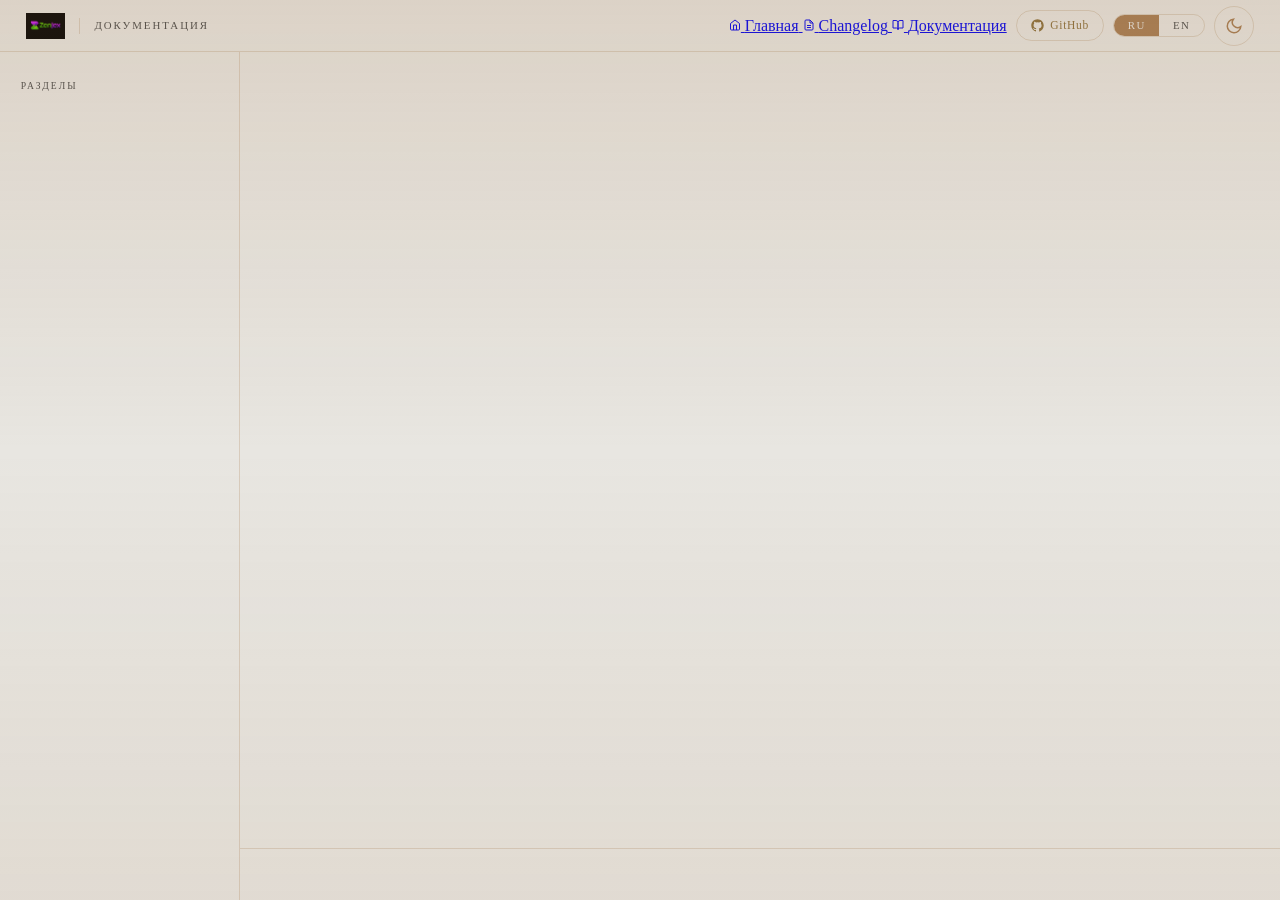
==== commit c8ce730f: "Added home tab" ====
--- a/src/docs.html
+++ b/src/docs.html
@@ -22,7 +22,7 @@
           <path d="M3 12h18M3 6h18M3 18h18"/>
         </svg>
       </button>
-      <a class="topbar-logo" id="portfolio-link" href="home.html" aria-label="Zenjex — Home">
+      <a class="topbar-logo" id="portfolio-link" href="index.html" aria-label="Zenjex — Home">
         <img class="topbar-logo-img" src="img/logo.png" alt="Zenjex" />
       </a>
       <div class="topbar-sep"></div>
@@ -32,6 +32,12 @@
     <div class="topbar-right">
       <nav class="topbar-nav" aria-label="Site navigation">
         <a class="topbar-nav-link" href="index.html">
+          <svg width="12" height="12" viewBox="0 0 24 24" fill="none" stroke="currentColor" stroke-width="2">
+            <path d="M3 9l9-7 9 7v11a2 2 0 01-2 2H5a2 2 0 01-2-2z"/><polyline points="9 22 9 12 15 12 15 22"/>
+          </svg>
+          <span class="t" data-ru="Главная" data-en="Home">Главная</span>
+        </a>
+        <a class="topbar-nav-link" href="changelog.html">
           <svg width="12" height="12" viewBox="0 0 24 24" fill="none" stroke="currentColor" stroke-width="2">
             <path d="M14 2H6a2 2 0 00-2 2v16a2 2 0 002 2h12a2 2 0 002-2V8z"/>
             <polyline points="14 2 14 8 20 8"/>
